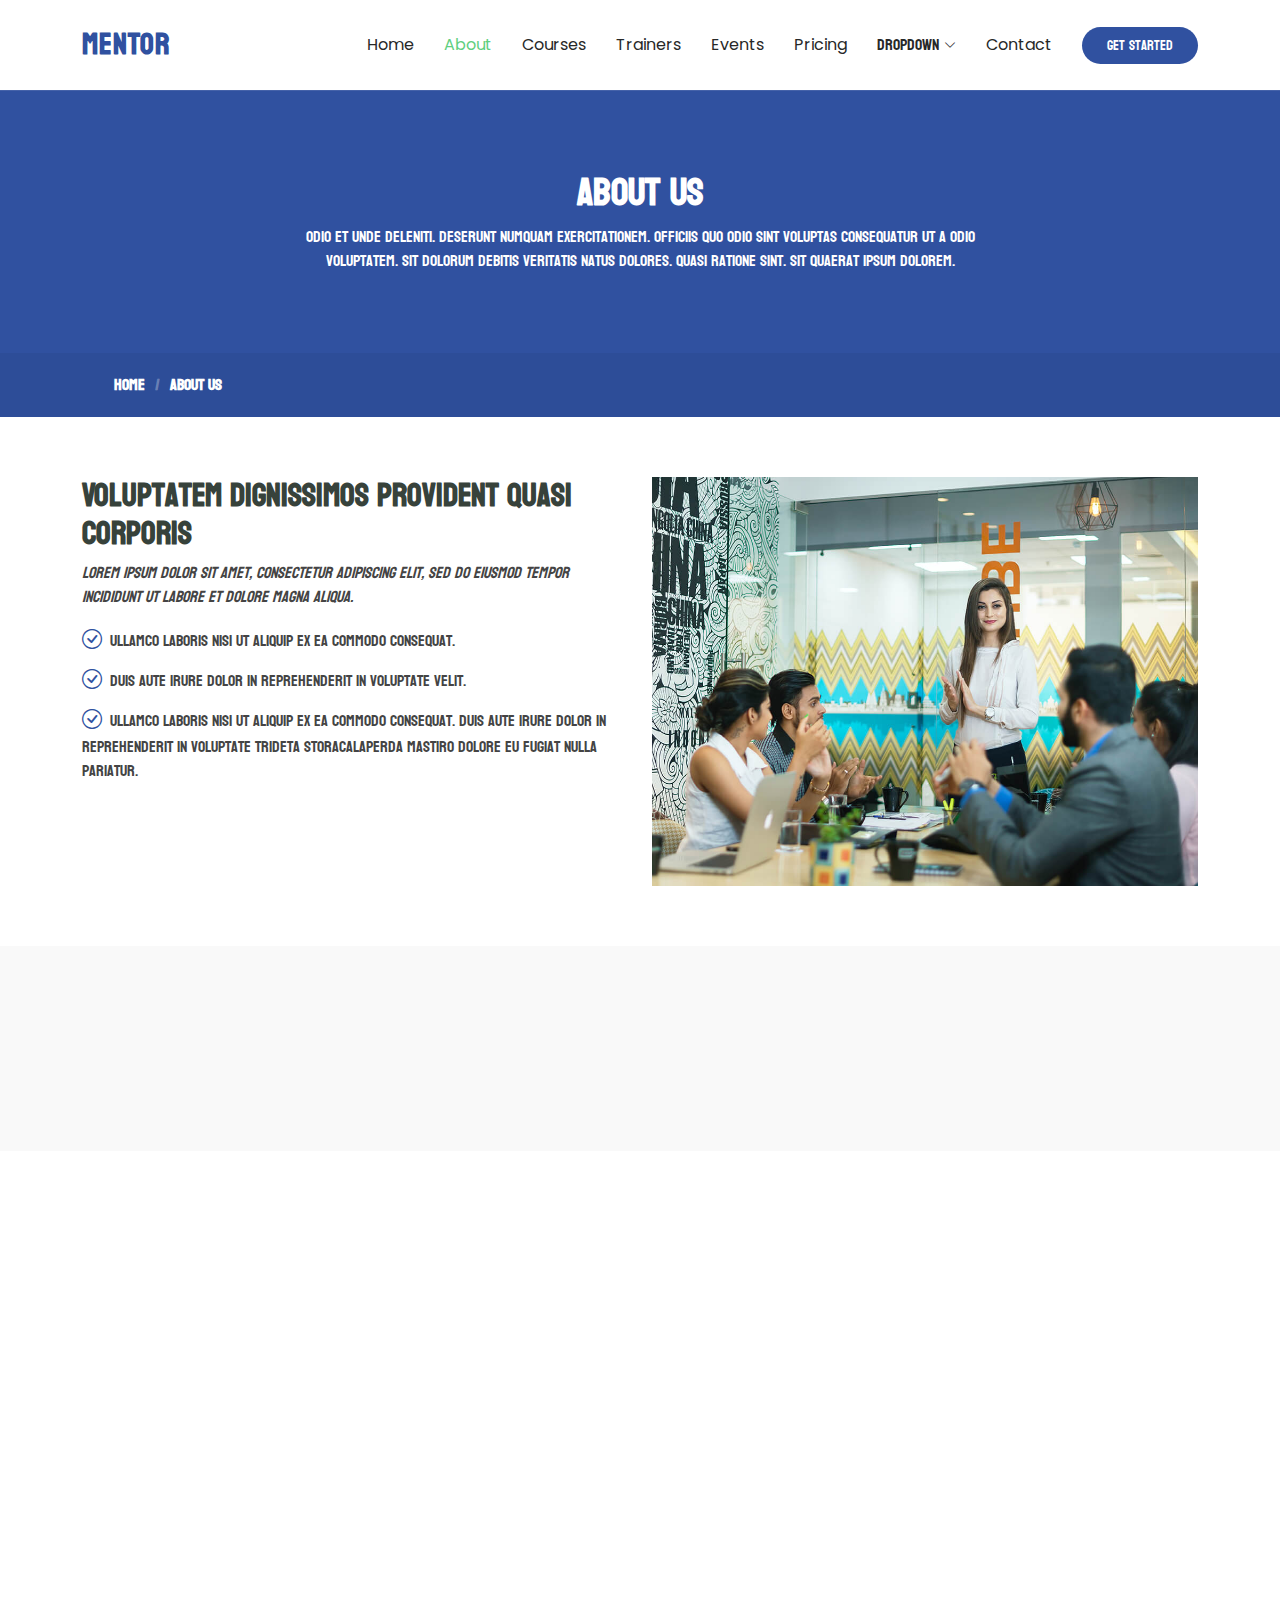
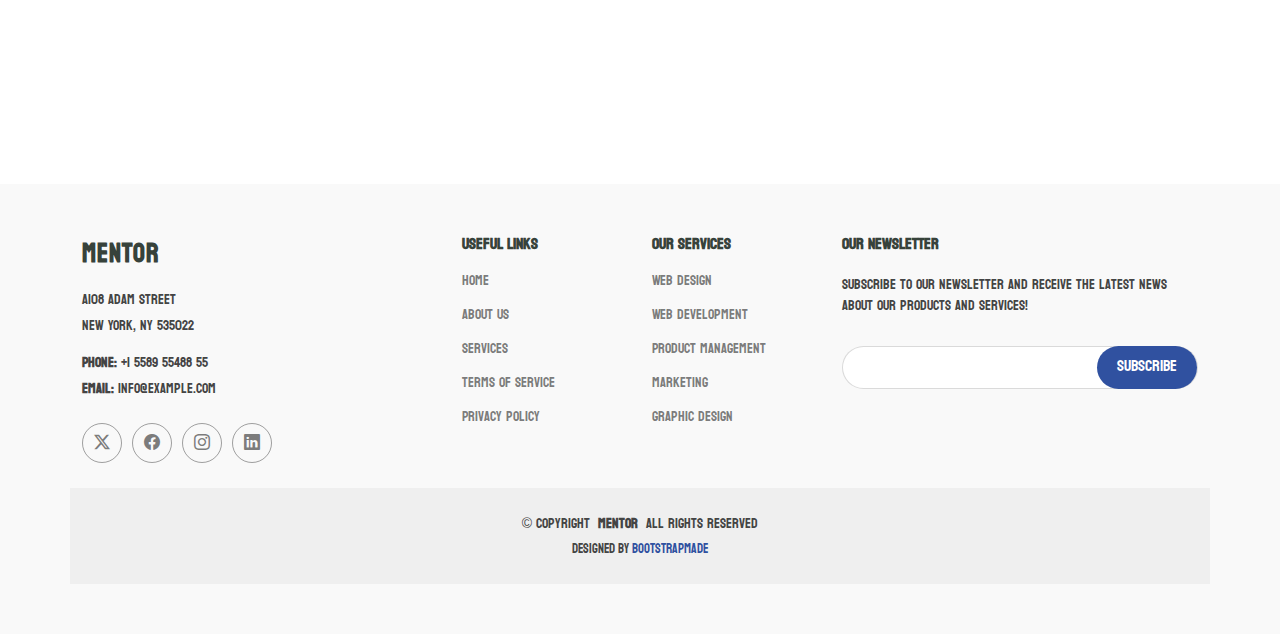
==== about.html @ 5b11e9fb "first commit" ====
<!DOCTYPE html>
<html lang="en">

<head>
  <meta charset="utf-8">
  <meta content="width=device-width, initial-scale=1.0" name="viewport">
  <title>About - Mentor Bootstrap Template</title>
  <meta name="description" content="">
  <meta name="keywords" content="">

  <!-- Favicons -->
  <link href="assets/img/favicon.png" rel="icon">
  <link href="assets/img/apple-touch-icon.png" rel="apple-touch-icon">

  <!-- Fonts -->
  <link href="https://fonts.googleapis.com" rel="preconnect">
  <link href="https://fonts.gstatic.com" rel="preconnect" crossorigin>
  <link href="https://fonts.googleapis.com/css2?family=Open+Sans:ital,wght@0,300;0,400;0,500;0,600;0,700;0,800;1,300;1,400;1,500;1,600;1,700;1,800&family=Poppins:ital,wght@0,100;0,200;0,300;0,400;0,500;0,600;0,700;0,800;0,900;1,100;1,200;1,300;1,400;1,500;1,600;1,700;1,800;1,900&family=Raleway:ital,wght@0,100;0,200;0,300;0,400;0,500;0,600;0,700;0,800;0,900;1,100;1,200;1,300;1,400;1,500;1,600;1,700;1,800;1,900&display=swap" rel="stylesheet">

  <!-- Vendor CSS Files -->
  <link href="assets/vendor/bootstrap/css/bootstrap.min.css" rel="stylesheet">
  <link href="assets/vendor/bootstrap-icons/bootstrap-icons.css" rel="stylesheet">
  <link href="assets/vendor/aos/aos.css" rel="stylesheet">
  <link href="assets/vendor/glightbox/css/glightbox.min.css" rel="stylesheet">
  <link href="assets/vendor/swiper/swiper-bundle.min.css" rel="stylesheet">

  <!-- Main CSS File -->
  <link href="assets/css/main.css" rel="stylesheet">
  <link rel="stylesheet" href="assets/css/Costomize.css">

  <!-- =======================================================
  * Template Name: Mentor
  * Template URL: https://bootstrapmade.com/mentor-free-education-bootstrap-theme/
  * Updated: Aug 07 2024 with Bootstrap v5.3.3
  * Author: BootstrapMade.com
  * License: https://bootstrapmade.com/license/
  ======================================================== -->
</head>

<body class="about-page">

  <header id="header" class="header d-flex align-items-center sticky-top">
    <div class="container-fluid container-xl position-relative d-flex align-items-center">

      <a href="index.html" class="logo d-flex align-items-center me-auto">
        <!-- Uncomment the line below if you also wish to use an image logo -->
        <!-- <img src="assets/img/logo.png" alt=""> -->
        <h1 class="sitename">Mentor</h1>
      </a>

      <nav id="navmenu" class="navmenu">
        <ul>
          <li><a href="index.html">Home<br></a></li>
          <li><a href="about.html" class="active">About</a></li>
          <li><a href="courses.html">Courses</a></li>
          <li><a href="trainers.html">Trainers</a></li>
          <li><a href="events.html">Events</a></li>
          <li><a href="pricing.html">Pricing</a></li>
          <li class="dropdown"><a href="#"><span>Dropdown</span> <i class="bi bi-chevron-down toggle-dropdown"></i></a>
            <ul>
              <li><a href="#">Dropdown 1</a></li>
              <li class="dropdown"><a href="#"><span>Deep Dropdown</span> <i class="bi bi-chevron-down toggle-dropdown"></i></a>
                <ul>
                  <li><a href="#">Deep Dropdown 1</a></li>
                  <li><a href="#">Deep Dropdown 2</a></li>
                  <li><a href="#">Deep Dropdown 3</a></li>
                  <li><a href="#">Deep Dropdown 4</a></li>
                  <li><a href="#">Deep Dropdown 5</a></li>
                </ul>
              </li>
              <li><a href="#">Dropdown 2</a></li>
              <li><a href="#">Dropdown 3</a></li>
              <li><a href="#">Dropdown 4</a></li>
            </ul>
          </li>
          <li><a href="contact.html">Contact</a></li>
        </ul>
        <i class="mobile-nav-toggle d-xl-none bi bi-list"></i>
      </nav>

      <a class="btn-getstarted" href="courses.html">Get Started</a>

    </div>
  </header>

  <main class="main">

    <!-- Page Title -->
    <div class="page-title" data-aos="fade">
      <div class="heading">
        <div class="container">
          <div class="row d-flex justify-content-center text-center">
            <div class="col-lg-8">
              <h1>About Us<br></h1>
              <p class="mb-0">Odio et unde deleniti. Deserunt numquam exercitationem. Officiis quo odio sint voluptas consequatur ut a odio voluptatem. Sit dolorum debitis veritatis natus dolores. Quasi ratione sint. Sit quaerat ipsum dolorem.</p>
            </div>
          </div>
        </div>
      </div>
      <nav class="breadcrumbs">
        <div class="container">
          <ol>
            <li><a href="index.html">Home</a></li>
            <li class="current">About Us<br></li>
          </ol>
        </div>
      </nav>
    </div><!-- End Page Title -->

    <!-- About Us Section -->
    <section id="about-us" class="section about-us">

      <div class="container">

        <div class="row gy-4">

          <div class="col-lg-6 order-1 order-lg-2" data-aos="fade-up" data-aos-delay="100">
            <img src="assets/img/about-2.jpg" class="img-fluid" alt="">
          </div>

          <div class="col-lg-6 order-2 order-lg-1 content" data-aos="fade-up" data-aos-delay="200">
            <h3>Voluptatem dignissimos provident quasi corporis</h3>
            <p class="fst-italic">
              Lorem ipsum dolor sit amet, consectetur adipiscing elit, sed do eiusmod tempor incididunt ut labore et dolore
              magna aliqua.
            </p>
            <ul>
              <li><i class="bi bi-check-circle"></i> <span>Ullamco laboris nisi ut aliquip ex ea commodo consequat.</span></li>
              <li><i class="bi bi-check-circle"></i> <span>Duis aute irure dolor in reprehenderit in voluptate velit.</span></li>
              <li><i class="bi bi-check-circle"></i> <span>Ullamco laboris nisi ut aliquip ex ea commodo consequat. Duis aute irure dolor in reprehenderit in voluptate trideta storacalaperda mastiro dolore eu fugiat nulla pariatur.</span></li>
            </ul>
          </div>

        </div>

      </div>

    </section><!-- /About Us Section -->

    <!-- Counts Section -->
    <section id="counts" class="section counts light-background">

      <div class="container" data-aos="fade-up" data-aos-delay="100">

        <div class="row gy-4">

          <div class="col-lg-3 col-md-6">
            <div class="stats-item text-center w-100 h-100">
              <span data-purecounter-start="0" data-purecounter-end="1232" data-purecounter-duration="1" class="purecounter"></span>
              <p>Students</p>
            </div>
          </div><!-- End Stats Item -->

          <div class="col-lg-3 col-md-6">
            <div class="stats-item text-center w-100 h-100">
              <span data-purecounter-start="0" data-purecounter-end="64" data-purecounter-duration="1" class="purecounter"></span>
              <p>Courses</p>
            </div>
          </div><!-- End Stats Item -->

          <div class="col-lg-3 col-md-6">
            <div class="stats-item text-center w-100 h-100">
              <span data-purecounter-start="0" data-purecounter-end="42" data-purecounter-duration="1" class="purecounter"></span>
              <p>Events</p>
            </div>
          </div><!-- End Stats Item -->

          <div class="col-lg-3 col-md-6">
            <div class="stats-item text-center w-100 h-100">
              <span data-purecounter-start="0" data-purecounter-end="24" data-purecounter-duration="1" class="purecounter"></span>
              <p>Trainers</p>
            </div>
          </div><!-- End Stats Item -->

        </div>

      </div>

    </section><!-- /Counts Section -->

    <!-- Testimonials Section -->
    <section id="testimonials" class="testimonials section">

      <!-- Section Title -->
      <div class="container section-title" data-aos="fade-up">
        <h2>Testimonials</h2>
        <p>What are they saying</p>
      </div><!-- End Section Title -->

      <div class="container" data-aos="fade-up" data-aos-delay="100">

        <div class="swiper init-swiper">
          <script type="application/json" class="swiper-config">
            {
              "loop": true,
              "speed": 600,
              "autoplay": {
                "delay": 5000
              },
              "slidesPerView": "auto",
              "pagination": {
                "el": ".swiper-pagination",
                "type": "bullets",
                "clickable": true
              },
              "breakpoints": {
                "320": {
                  "slidesPerView": 1,
                  "spaceBetween": 40
                },
                "1200": {
                  "slidesPerView": 2,
                  "spaceBetween": 20
                }
              }
            }
          </script>
          <div class="swiper-wrapper">

            <div class="swiper-slide">
              <div class="testimonial-wrap">
                <div class="testimonial-item">
                  <img src="assets/img/testimonials/testimonials-1.jpg" class="testimonial-img" alt="">
                  <h3>Saul Goodman</h3>
                  <h4>Ceo &amp; Founder</h4>
                  <div class="stars">
                    <i class="bi bi-star-fill"></i><i class="bi bi-star-fill"></i><i class="bi bi-star-fill"></i><i class="bi bi-star-fill"></i><i class="bi bi-star-fill"></i>
                  </div>
                  <p>
                    <i class="bi bi-quote quote-icon-left"></i>
                    <span>Proin iaculis purus consequat sem cure digni ssim donec porttitora entum suscipit rhoncus. Accusantium quam, ultricies eget id, aliquam eget nibh et. Maecen aliquam, risus at semper.</span>
                    <i class="bi bi-quote quote-icon-right"></i>
                  </p>
                </div>
              </div>
            </div><!-- End testimonial item -->

            <div class="swiper-slide">
              <div class="testimonial-wrap">
                <div class="testimonial-item">
                  <img src="assets/img/testimonials/testimonials-2.jpg" class="testimonial-img" alt="">
                  <h3>Sara Wilsson</h3>
                  <h4>Designer</h4>
                  <div class="stars">
                    <i class="bi bi-star-fill"></i><i class="bi bi-star-fill"></i><i class="bi bi-star-fill"></i><i class="bi bi-star-fill"></i><i class="bi bi-star-fill"></i>
                  </div>
                  <p>
                    <i class="bi bi-quote quote-icon-left"></i>
                    <span>Export tempor illum tamen malis malis eram quae irure esse labore quem cillum quid cillum eram malis quorum velit fore eram velit sunt aliqua noster fugiat irure amet legam anim culpa.</span>
                    <i class="bi bi-quote quote-icon-right"></i>
                  </p>
                </div>
              </div>
            </div><!-- End testimonial item -->

            <div class="swiper-slide">
              <div class="testimonial-wrap">
                <div class="testimonial-item">
                  <img src="assets/img/testimonials/testimonials-3.jpg" class="testimonial-img" alt="">
                  <h3>Jena Karlis</h3>
                  <h4>Store Owner</h4>
                  <div class="stars">
                    <i class="bi bi-star-fill"></i><i class="bi bi-star-fill"></i><i class="bi bi-star-fill"></i><i class="bi bi-star-fill"></i><i class="bi bi-star-fill"></i>
                  </div>
                  <p>
                    <i class="bi bi-quote quote-icon-left"></i>
                    <span>Enim nisi quem export duis labore cillum quae magna enim sint quorum nulla quem veniam duis minim tempor labore quem eram duis noster aute amet eram fore quis sint minim.</span>
                    <i class="bi bi-quote quote-icon-right"></i>
                  </p>
                </div>
              </div>
            </div><!-- End testimonial item -->

            <div class="swiper-slide">
              <div class="testimonial-wrap">
                <div class="testimonial-item">
                  <img src="assets/img/testimonials/testimonials-4.jpg" class="testimonial-img" alt="">
                  <h3>Matt Brandon</h3>
                  <h4>Freelancer</h4>
                  <div class="stars">
                    <i class="bi bi-star-fill"></i><i class="bi bi-star-fill"></i><i class="bi bi-star-fill"></i><i class="bi bi-star-fill"></i><i class="bi bi-star-fill"></i>
                  </div>
                  <p>
                    <i class="bi bi-quote quote-icon-left"></i>
                    <span>Fugiat enim eram quae cillum dolore dolor amet nulla culpa multos export minim fugiat minim velit minim dolor enim duis veniam ipsum anim magna sunt elit fore quem dolore labore illum veniam.</span>
                    <i class="bi bi-quote quote-icon-right"></i>
                  </p>
                </div>
              </div>
            </div><!-- End testimonial item -->

            <div class="swiper-slide">
              <div class="testimonial-wrap">
                <div class="testimonial-item">
                  <img src="assets/img/testimonials/testimonials-5.jpg" class="testimonial-img" alt="">
                  <h3>John Larson</h3>
                  <h4>Entrepreneur</h4>
                  <div class="stars">
                    <i class="bi bi-star-fill"></i><i class="bi bi-star-fill"></i><i class="bi bi-star-fill"></i><i class="bi bi-star-fill"></i><i class="bi bi-star-fill"></i>
                  </div>
                  <p>
                    <i class="bi bi-quote quote-icon-left"></i>
                    <span>Quis quorum aliqua sint quem legam fore sunt eram irure aliqua veniam tempor noster veniam enim culpa labore duis sunt culpa nulla illum cillum fugiat legam esse veniam culpa fore nisi cillum quid.</span>
                    <i class="bi bi-quote quote-icon-right"></i>
                  </p>
                </div>
              </div>
            </div><!-- End testimonial item -->

          </div>
          <div class="swiper-pagination"></div>
        </div>

      </div>

    </section><!-- /Testimonials Section -->

  </main>

  <footer id="footer" class="footer position-relative light-background">

    <div class="container footer-top">
      <div class="row gy-4">
        <div class="col-lg-4 col-md-6 footer-about">
          <a href="index.html" class="logo d-flex align-items-center">
            <span class="sitename">Mentor</span>
          </a>
          <div class="footer-contact pt-3">
            <p>A108 Adam Street</p>
            <p>New York, NY 535022</p>
            <p class="mt-3"><strong>Phone:</strong> <span>+1 5589 55488 55</span></p>
            <p><strong>Email:</strong> <span>info@example.com</span></p>
          </div>
          <div class="social-links d-flex mt-4">
            <a href=""><i class="bi bi-twitter-x"></i></a>
            <a href=""><i class="bi bi-facebook"></i></a>
            <a href=""><i class="bi bi-instagram"></i></a>
            <a href=""><i class="bi bi-linkedin"></i></a>
          </div>
        </div>

        <div class="col-lg-2 col-md-3 footer-links">
          <h4>Useful Links</h4>
          <ul>
            <li><a href="#">Home</a></li>
            <li><a href="#">About us</a></li>
            <li><a href="#">Services</a></li>
            <li><a href="#">Terms of service</a></li>
            <li><a href="#">Privacy policy</a></li>
          </ul>
        </div>

        <div class="col-lg-2 col-md-3 footer-links">
          <h4>Our Services</h4>
          <ul>
            <li><a href="#">Web Design</a></li>
            <li><a href="#">Web Development</a></li>
            <li><a href="#">Product Management</a></li>
            <li><a href="#">Marketing</a></li>
            <li><a href="#">Graphic Design</a></li>
          </ul>
        </div>

        <div class="col-lg-4 col-md-12 footer-newsletter">
          <h4>Our Newsletter</h4>
          <p>Subscribe to our newsletter and receive the latest news about our products and services!</p>
          <form action="forms/newsletter.php" method="post" class="php-email-form">
            <div class="newsletter-form"><input type="email" name="email"><input type="submit" value="Subscribe"></div>
            <div class="loading">Loading</div>
            <div class="error-message"></div>
            <div class="sent-message">Your subscription request has been sent. Thank you!</div>
          </form>
        </div>

      </div>
    </div>

    <div class="container copyright text-center mt-4">
      <p>© <span>Copyright</span> <strong class="px-1 sitename">Mentor</strong> <span>All Rights Reserved</span></p>
      <div class="credits">
        <!-- All the links in the footer should remain intact. -->
        <!-- You can delete the links only if you've purchased the pro version. -->
        <!-- Licensing information: https://bootstrapmade.com/license/ -->
        <!-- Purchase the pro version with working PHP/AJAX contact form: [buy-url] -->
        Designed by <a href="https://bootstrapmade.com/">BootstrapMade</a>
      </div>
    </div>

  </footer>

  <!-- Scroll Top -->
  <a href="#" id="scroll-top" class="scroll-top d-flex align-items-center justify-content-center"><i class="bi bi-arrow-up-short"></i></a>

  <!-- Preloader -->
  <div id="preloader"></div>

  <!-- Vendor JS Files -->
  <script src="assets/vendor/bootstrap/js/bootstrap.bundle.min.js"></script>
  <script src="assets/vendor/php-email-form/validate.js"></script>
  <script src="assets/vendor/aos/aos.js"></script>
  <script src="assets/vendor/glightbox/js/glightbox.min.js"></script>
  <script src="assets/vendor/purecounter/purecounter_vanilla.js"></script>
  <script src="assets/vendor/swiper/swiper-bundle.min.js"></script>

  <!-- Main JS File -->
  <script src="assets/js/main.js"></script>

</body>

</html>
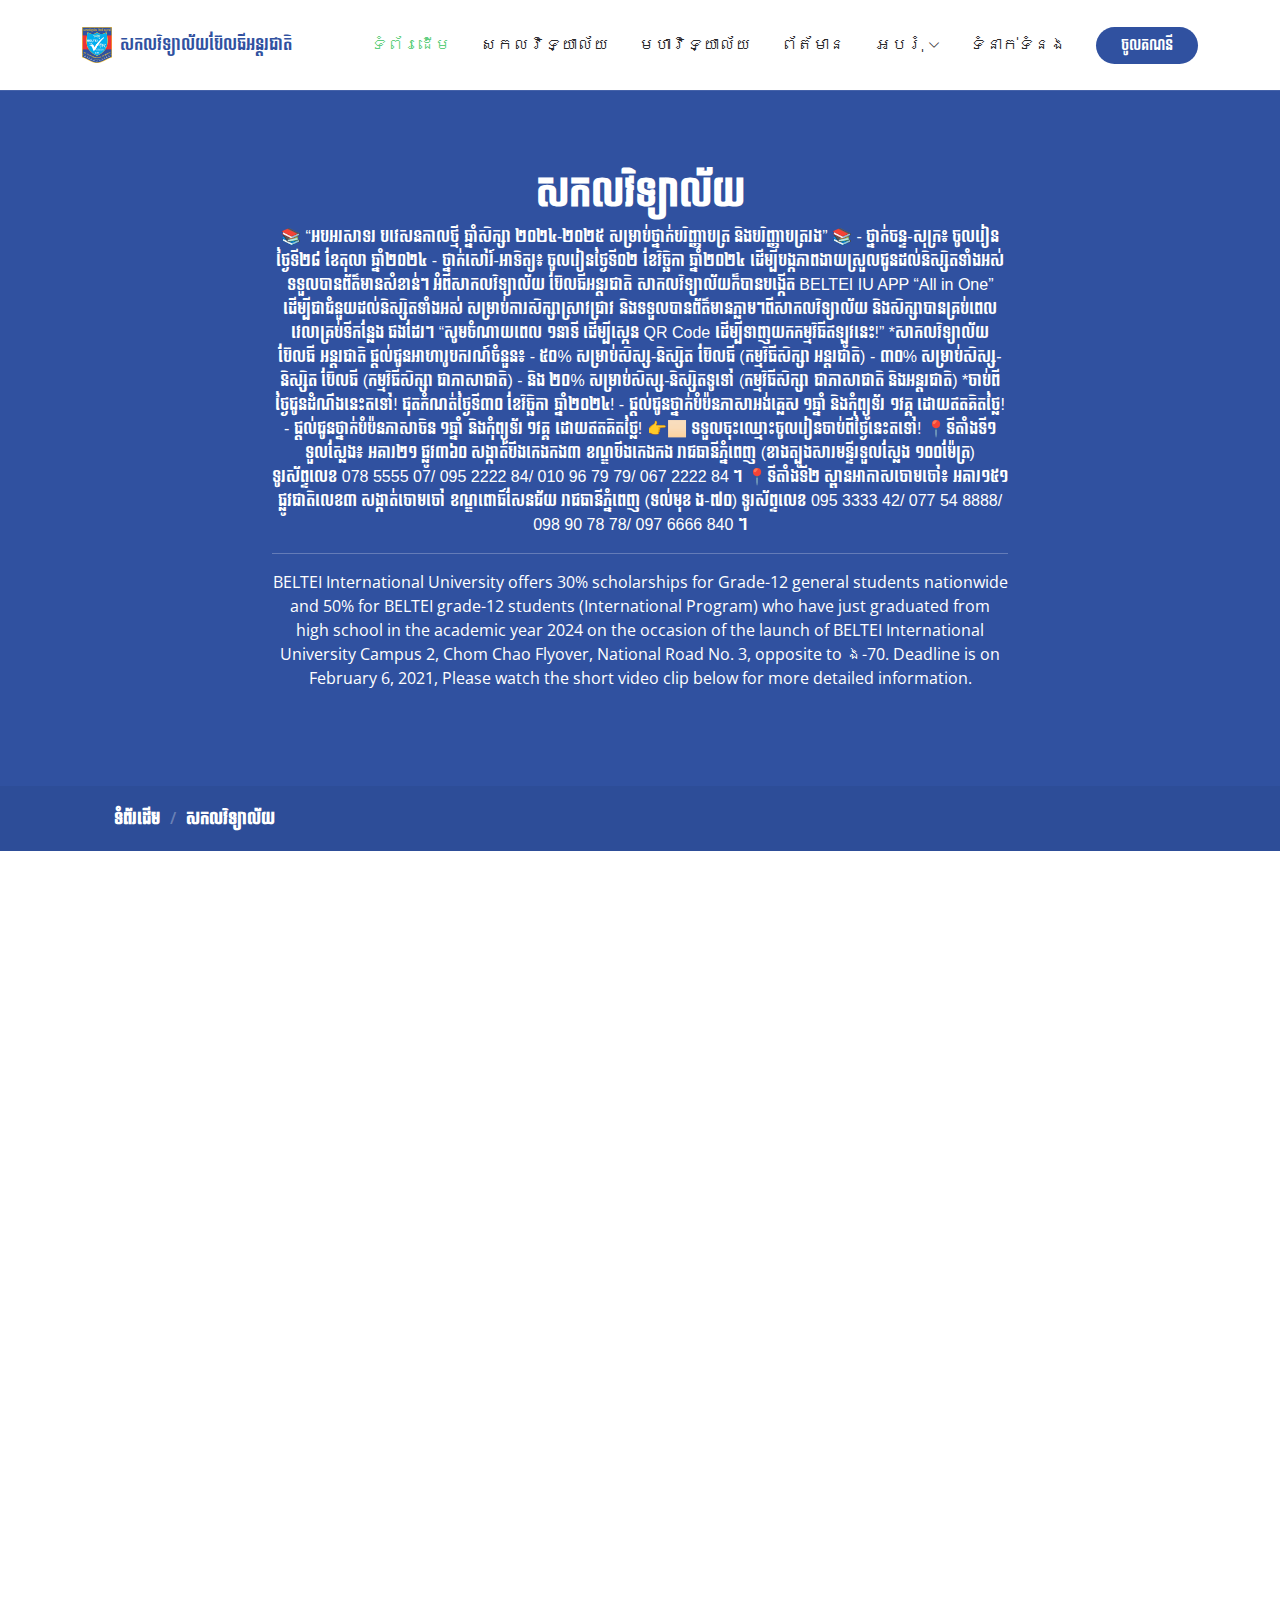
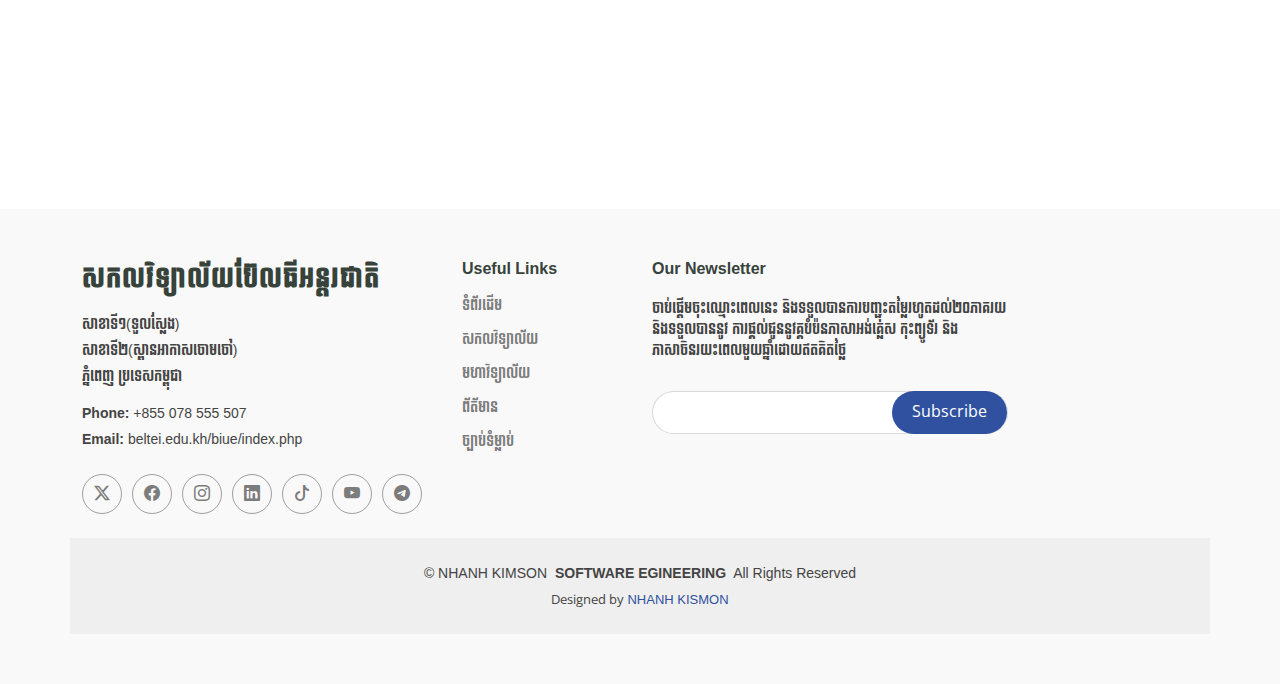
==== commit 4d1c943a: "3.0.1" ====
--- a/about.html
+++ b/about.html
@@ -28,58 +28,41 @@
   <link href="assets/css/main.css" rel="stylesheet">
   <link rel="stylesheet" href="assets/css/Costomize.css">
 
-  <!-- =======================================================
-  * Template Name: Mentor
-  * Template URL: https://bootstrapmade.com/mentor-free-education-bootstrap-theme/
-  * Updated: Aug 07 2024 with Bootstrap v5.3.3
-  * Author: BootstrapMade.com
-  * License: https://bootstrapmade.com/license/
-  ======================================================== -->
 </head>
 
 <body class="about-page">
 
   <header id="header" class="header d-flex align-items-center sticky-top">
-    <div class="container-fluid container-xl position-relative d-flex align-items-center">
-
-      <a href="index.html" class="logo d-flex align-items-center me-auto">
-        <!-- Uncomment the line below if you also wish to use an image logo -->
-        <!-- <img src="assets/img/logo.png" alt=""> -->
-        <h1 class="sitename">Mentor</h1>
+    <div
+      class="container-fluid container-xl position-relative d-flex align-items-center"
+    >
+      <a href="index.html" class="logo d-flex align-items-center justify-content-center me-auto">
+
+        <img src="/assets/img/Logo_.png" alt="" />
+        សកលវិទ្យាល័យប៊ែលធីអន្ត​រជាតិ
       </a>
 
       <nav id="navmenu" class="navmenu">
         <ul>
-          <li><a href="index.html">Home<br></a></li>
-          <li><a href="about.html" class="active">About</a></li>
-          <li><a href="courses.html">Courses</a></li>
-          <li><a href="trainers.html">Trainers</a></li>
-          <li><a href="events.html">Events</a></li>
-          <li><a href="pricing.html">Pricing</a></li>
-          <li class="dropdown"><a href="#"><span>Dropdown</span> <i class="bi bi-chevron-down toggle-dropdown"></i></a>
+          <li>
+            <a href="index.html" class="active">ទំព័រដើម​<br /></a>
+          </li>
+          <li><a href="about.html">សកលវិទ្យាល័យ</a></li>
+          <li><a href="courses.html">មហាវិទ្យាល័យ</a></li>
+          <li><a href="events.html">ព័ត័មាន</a></li>
+          <li class="dropdown"><a href="#">អបរុំ</span><i class="bi bi-chevron-down toggle-dropdown"></i></a>
             <ul>
-              <li><a href="#">Dropdown 1</a></li>
-              <li class="dropdown"><a href="#"><span>Deep Dropdown</span> <i class="bi bi-chevron-down toggle-dropdown"></i></a>
-                <ul>
-                  <li><a href="#">Deep Dropdown 1</a></li>
-                  <li><a href="#">Deep Dropdown 2</a></li>
-                  <li><a href="#">Deep Dropdown 3</a></li>
-                  <li><a href="#">Deep Dropdown 4</a></li>
-                  <li><a href="#">Deep Dropdown 5</a></li>
-                </ul>
-              </li>
-              <li><a href="#">Dropdown 2</a></li>
-              <li><a href="#">Dropdown 3</a></li>
-              <li><a href="#">Dropdown 4</a></li>
+              <li><a href="#">សាលាប៊ែលធីអន្ត​រជាតិ</a></li>
+              <li><a href="#">ប៊ែលធីទំនាក់ទំនងអន្តរជាតិ</a></li>
+              <li><a href="#">ប៊ែលធី មជ្ឈមព្ឌលប្រលង</a></li>
             </ul>
           </li>
-          <li><a href="contact.html">Contact</a></li>
+          <li><a href="contact.html">ទំនាក់ទំនង</a></li>
         </ul>
         <i class="mobile-nav-toggle d-xl-none bi bi-list"></i>
       </nav>
 
-      <a class="btn-getstarted" href="courses.html">Get Started</a>
-
+      <a class="btn-getstarted" href="Login.html">​ចូលគណនី</a>
     </div>
   </header>
 
@@ -91,8 +74,27 @@
         <div class="container">
           <div class="row d-flex justify-content-center text-center">
             <div class="col-lg-8">
-              <h1>About Us<br></h1>
-              <p class="mb-0">Odio et unde deleniti. Deserunt numquam exercitationem. Officiis quo odio sint voluptas consequatur ut a odio voluptatem. Sit dolorum debitis veritatis natus dolores. Quasi ratione sint. Sit quaerat ipsum dolorem.</p>
+              <h1>សកលវិទ្យាល័យ<br></h1>
+              <p class="mb-0">📚 “អបអរសាទរ បវេសនកាលថ្មី ឆ្នាំសិក្សា ២០២៤-២០២៥ សម្រាប់ថ្នាក់បរិញ្ញាបត្រ និងបរិញ្ញាបត្ររង” 📚
+                - ថ្នាក់ចន្ទ-សុក្រ៖ ចូលរៀនថ្ងៃទី២៨ ខែតុលា ឆ្នាំ២០២៤
+                - ថ្នាក់សៅរ៍-អាទិត្យ៖ ចូលរៀនថ្ងៃទី០២ ខែវិច្ឆិកា ឆ្នាំ២០២៤
+                ដើម្បីបង្កភាពងាយស្រួលជូនដល់និស្សិតទាំងអស់ ទទួលបានព័ត៌មានសំខាន់ៗ អំពីសាកលវិទ្យាល័យ ប៊ែលធីអន្តរជាតិ សាកលវិទ្យាល័យក៏បានបង្កើត BELTEI IU APP “All in One” ដើម្បីជាជំនួយដល់និស្សិតទាំងអស់ សម្រាប់ការសិក្សាស្រាវជ្រាវ និងទទួលបានព័ត៌មានភ្លាមៗពីសាកលវិទ្យាល័យ និងសិក្សាបានគ្រប់ពេលវេលាគ្រប់ទីកន្លែង ផងដែរ។ 
+                “សូមចំណាយពេល ១នាទី ដើម្បីស្កេន QR Code ដើម្បីទាញយកកម្មវិធីឥឡូវនេះ!”
+                *សាកលវិទ្យាល័យ ប៊ែលធី អន្តរជាតិ ផ្តល់ជូនអាហារូបករណ៍ចំនួន៖
+                - ៥០% សម្រាប់សិស្ស-និស្សិត ប៊ែលធី (កម្មវិធីសិក្សា អន្តរជាតិ) 
+                - ៣០% សម្រាប់សិស្ស-និស្សិត ប៊ែលធី (កម្មវិធីសិក្សា ជាភាសាជាតិ) 
+                - និង ២០% សម្រាប់សិស្ស-និស្សិតទូទៅ (កម្មវិធីសិក្សា ជាភាសាជាតិ និងអន្តរជាតិ) 
+                *ចាប់ពីថ្ងៃជូនដំណឹងនេះតទៅ! ផុតកំណត់ថ្ងៃទី៣០ ខែវិច្ឆិកា ឆ្នាំ២០២៤!
+                - ផ្ដល់ជូនថ្នាក់បំប៉នភាសាអង់គ្លេស ​១ឆ្នាំ និងកុំព្យូទ័រ ១វគ្គ ដោយឥតគិតថ្លៃ!
+                - ផ្ដល់ជូនថ្នាក់បំប៉នភាសាចិន ​១ឆ្នាំ និងកុំព្យូទ័រ ១វគ្គ ដោយឥតគិតថ្លៃ!
+                👉🏻 ទទួលចុះឈ្មោះចូលរៀនចាប់ពីថ្ងៃនេះតទៅ!
+                📍ទីតាំងទី១ ទួលស្លែង៖ អគារ២១ ផ្លូវ៣៦០ សង្កាត់បឹងកេងកង៣ ខណ្ឌបឹងកេងកង រាជធានីភ្នំពេញ (ខាងត្បូងសារមន្ទីរទួលស្លែង ១០០ម៉ែត្រ) ទូរស័ព្ទលេខ 078 5555 07/ 095 2222 84/ 010 96 79 79/ 067 2222 84 ។
+                📍ទីតាំងទី២ ស្ពានអាកាសចោមចៅ៖ អគារ១៥១ ផ្លូវជាតិលេខ៣ សង្កាត់ចោមចៅ ខណ្ឌពោធិ៍សែនជ័យ រាជធានីភ្នំពេញ (ទល់មុខ ង-៧០) ទូរស័ព្ទលេខ 095 3333 42/ 077 54 8888/ 098 90 78 78/ 097 6666 840 ។
+                <br>
+                <hr>
+                BELTEI International University offers 30% scholarships for Grade-12 general students nationwide and 50% for BELTEI grade-12 students (International Program) who have just graduated from high school in the academic year 2024 on the occasion of the launch of BELTEI International University Campus 2, Chom Chao Flyover, National Road No. 3, opposite to ង-70. Deadline is on February 6, 2021, 
+                Please watch the short video clip below for more detailed information.
+                </p>
             </div>
           </div>
         </div>
@@ -100,8 +102,8 @@
       <nav class="breadcrumbs">
         <div class="container">
           <ol>
-            <li><a href="index.html">Home</a></li>
-            <li class="current">About Us<br></li>
+            <li><a href="index.html">ទំព័រដើម​</a></li>
+            <li class="current"><a href="">សកលវិទ្យាល័យ</a><br></li>
           </ol>
         </div>
       </nav>
@@ -115,19 +117,18 @@
         <div class="row gy-4">
 
           <div class="col-lg-6 order-1 order-lg-2" data-aos="fade-up" data-aos-delay="100">
-            <img src="assets/img/about-2.jpg" class="img-fluid" alt="">
+            <img src="assets/img/hero-bg.jpg" class="img-fluid" alt="">
           </div>
 
           <div class="col-lg-6 order-2 order-lg-1 content" data-aos="fade-up" data-aos-delay="200">
-            <h3>Voluptatem dignissimos provident quasi corporis</h3>
+            <h3>សោភ័ណ្ឌភាព</h3>
             <p class="fst-italic">
-              Lorem ipsum dolor sit amet, consectetur adipiscing elit, sed do eiusmod tempor incididunt ut labore et dolore
-              magna aliqua.
+              សាកលវិទ្យាល័យ ប៊ែលធី អន្តរជាតិ ទាំង០២ទីតាំង មានរចនាសម្ព័ន្ធ និងសម្ភាររូបវន្តដ៏ស្រស់ស្អាត និងទំនើបៗ។
             </p>
             <ul>
-              <li><i class="bi bi-check-circle"></i> <span>Ullamco laboris nisi ut aliquip ex ea commodo consequat.</span></li>
-              <li><i class="bi bi-check-circle"></i> <span>Duis aute irure dolor in reprehenderit in voluptate velit.</span></li>
-              <li><i class="bi bi-check-circle"></i> <span>Ullamco laboris nisi ut aliquip ex ea commodo consequat. Duis aute irure dolor in reprehenderit in voluptate trideta storacalaperda mastiro dolore eu fugiat nulla pariatur.</span></li>
+              <li><i class="bi bi-check-circle"></i> <span>សម្ភារទំនើបៗ</span></li>
+              <li><i class="bi bi-check-circle"></i> <span>កន្លែងសិក្សាស្អាត​</span></li>
+              <li><i class="bi bi-check-circle"></i> <span>មានអោកាសកាងារ​ខ្ពស់ </span></li>
             </ul>
           </div>
 
@@ -136,48 +137,6 @@
       </div>
 
     </section><!-- /About Us Section -->
-
-    <!-- Counts Section -->
-    <section id="counts" class="section counts light-background">
-
-      <div class="container" data-aos="fade-up" data-aos-delay="100">
-
-        <div class="row gy-4">
-
-          <div class="col-lg-3 col-md-6">
-            <div class="stats-item text-center w-100 h-100">
-              <span data-purecounter-start="0" data-purecounter-end="1232" data-purecounter-duration="1" class="purecounter"></span>
-              <p>Students</p>
-            </div>
-          </div><!-- End Stats Item -->
-
-          <div class="col-lg-3 col-md-6">
-            <div class="stats-item text-center w-100 h-100">
-              <span data-purecounter-start="0" data-purecounter-end="64" data-purecounter-duration="1" class="purecounter"></span>
-              <p>Courses</p>
-            </div>
-          </div><!-- End Stats Item -->
-
-          <div class="col-lg-3 col-md-6">
-            <div class="stats-item text-center w-100 h-100">
-              <span data-purecounter-start="0" data-purecounter-end="42" data-purecounter-duration="1" class="purecounter"></span>
-              <p>Events</p>
-            </div>
-          </div><!-- End Stats Item -->
-
-          <div class="col-lg-3 col-md-6">
-            <div class="stats-item text-center w-100 h-100">
-              <span data-purecounter-start="0" data-purecounter-end="24" data-purecounter-duration="1" class="purecounter"></span>
-              <p>Trainers</p>
-            </div>
-          </div><!-- End Stats Item -->
-
-        </div>
-
-      </div>
-
-    </section><!-- /Counts Section -->
-
     <!-- Testimonials Section -->
     <section id="testimonials" class="testimonials section">
 
@@ -220,15 +179,15 @@
             <div class="swiper-slide">
               <div class="testimonial-wrap">
                 <div class="testimonial-item">
-                  <img src="assets/img/testimonials/testimonials-1.jpg" class="testimonial-img" alt="">
-                  <h3>Saul Goodman</h3>
-                  <h4>Ceo &amp; Founder</h4>
+                  <img src="assets/img/trainers/trainer-1.jpg" class="testimonial-img" alt="">
+                  <h3>LY CHHENG</h3>
+                  <h4>ស្ថាបនិក ប៊ែលធីគ្រុប </h4>
                   <div class="stars">
                     <i class="bi bi-star-fill"></i><i class="bi bi-star-fill"></i><i class="bi bi-star-fill"></i><i class="bi bi-star-fill"></i><i class="bi bi-star-fill"></i>
                   </div>
                   <p>
                     <i class="bi bi-quote quote-icon-left"></i>
-                    <span>Proin iaculis purus consequat sem cure digni ssim donec porttitora entum suscipit rhoncus. Accusantium quam, ultricies eget id, aliquam eget nibh et. Maecen aliquam, risus at semper.</span>
+                    <span> ឯកឧត្តមបណ្ឌិត លី ឆេង ដែលជាស្ថាវបនិក ប៊ែលធីគ្រុប </span>
                     <i class="bi bi-quote quote-icon-right"></i>
                   </p>
                 </div>
@@ -238,75 +197,21 @@
             <div class="swiper-slide">
               <div class="testimonial-wrap">
                 <div class="testimonial-item">
-                  <img src="assets/img/testimonials/testimonials-2.jpg" class="testimonial-img" alt="">
-                  <h3>Sara Wilsson</h3>
-                  <h4>Designer</h4>
+                  <img src="assets/img/trainers/trainer-2.jpg" class="testimonial-img" alt="">
+                  <h3>LY NAVUTH</h3>
+                  <h4>President</h4>
                   <div class="stars">
                     <i class="bi bi-star-fill"></i><i class="bi bi-star-fill"></i><i class="bi bi-star-fill"></i><i class="bi bi-star-fill"></i><i class="bi bi-star-fill"></i>
                   </div>
                   <p>
                     <i class="bi bi-quote quote-icon-left"></i>
-                    <span>Export tempor illum tamen malis malis eram quae irure esse labore quem cillum quid cillum eram malis quorum velit fore eram velit sunt aliqua noster fugiat irure amet legam anim culpa.</span>
+                    <span>ឯកឧត្តម លី ណាវុឌ្ឍ អគ្គនាយករង នៃប៊ែលធី គ្រុប និងជាសាកលវិទ្យាធិការ នៃសាកលវិទ្យាល័យ ប៊ែលធី អន្តរជាតិ</span>
                     <i class="bi bi-quote quote-icon-right"></i>
                   </p>
                 </div>
               </div>
             </div><!-- End testimonial item -->
 
-            <div class="swiper-slide">
-              <div class="testimonial-wrap">
-                <div class="testimonial-item">
-                  <img src="assets/img/testimonials/testimonials-3.jpg" class="testimonial-img" alt="">
-                  <h3>Jena Karlis</h3>
-                  <h4>Store Owner</h4>
-                  <div class="stars">
-                    <i class="bi bi-star-fill"></i><i class="bi bi-star-fill"></i><i class="bi bi-star-fill"></i><i class="bi bi-star-fill"></i><i class="bi bi-star-fill"></i>
-                  </div>
-                  <p>
-                    <i class="bi bi-quote quote-icon-left"></i>
-                    <span>Enim nisi quem export duis labore cillum quae magna enim sint quorum nulla quem veniam duis minim tempor labore quem eram duis noster aute amet eram fore quis sint minim.</span>
-                    <i class="bi bi-quote quote-icon-right"></i>
-                  </p>
-                </div>
-              </div>
-            </div><!-- End testimonial item -->
-
-            <div class="swiper-slide">
-              <div class="testimonial-wrap">
-                <div class="testimonial-item">
-                  <img src="assets/img/testimonials/testimonials-4.jpg" class="testimonial-img" alt="">
-                  <h3>Matt Brandon</h3>
-                  <h4>Freelancer</h4>
-                  <div class="stars">
-                    <i class="bi bi-star-fill"></i><i class="bi bi-star-fill"></i><i class="bi bi-star-fill"></i><i class="bi bi-star-fill"></i><i class="bi bi-star-fill"></i>
-                  </div>
-                  <p>
-                    <i class="bi bi-quote quote-icon-left"></i>
-                    <span>Fugiat enim eram quae cillum dolore dolor amet nulla culpa multos export minim fugiat minim velit minim dolor enim duis veniam ipsum anim magna sunt elit fore quem dolore labore illum veniam.</span>
-                    <i class="bi bi-quote quote-icon-right"></i>
-                  </p>
-                </div>
-              </div>
-            </div><!-- End testimonial item -->
-
-            <div class="swiper-slide">
-              <div class="testimonial-wrap">
-                <div class="testimonial-item">
-                  <img src="assets/img/testimonials/testimonials-5.jpg" class="testimonial-img" alt="">
-                  <h3>John Larson</h3>
-                  <h4>Entrepreneur</h4>
-                  <div class="stars">
-                    <i class="bi bi-star-fill"></i><i class="bi bi-star-fill"></i><i class="bi bi-star-fill"></i><i class="bi bi-star-fill"></i><i class="bi bi-star-fill"></i>
-                  </div>
-                  <p>
-                    <i class="bi bi-quote quote-icon-left"></i>
-                    <span>Quis quorum aliqua sint quem legam fore sunt eram irure aliqua veniam tempor noster veniam enim culpa labore duis sunt culpa nulla illum cillum fugiat legam esse veniam culpa fore nisi cillum quid.</span>
-                    <i class="bi bi-quote quote-icon-right"></i>
-                  </p>
-                </div>
-              </div>
-            </div><!-- End testimonial item -->
-
           </div>
           <div class="swiper-pagination"></div>
         </div>
@@ -318,74 +223,79 @@
   </main>
 
   <footer id="footer" class="footer position-relative light-background">
-
     <div class="container footer-top">
       <div class="row gy-4">
         <div class="col-lg-4 col-md-6 footer-about">
           <a href="index.html" class="logo d-flex align-items-center">
-            <span class="sitename">Mentor</span>
+            <span class="sitename">សកលវិទ្យាល័យប៊ែលធីអន្ត​រជាតិ</span>
           </a>
           <div class="footer-contact pt-3">
-            <p>A108 Adam Street</p>
-            <p>New York, NY 535022</p>
-            <p class="mt-3"><strong>Phone:</strong> <span>+1 5589 55488 55</span></p>
-            <p><strong>Email:</strong> <span>info@example.com</span></p>
+            <p>សាខាទី១​(ទួលស្លែង)</p>
+            <p>សាខាទី២​(ស្ពានអាកាសចោមចៅ)</p>
+            <p>ភ្នំពេញ​ ប្រទេសកម្ពុជា</p>
+            <p class="mt-3">
+              <strong>Phone:</strong> <span>+855 078 555 507</span>
+            </p>
+            <p><strong>Email:</strong> <span>beltei.edu.kh/biue/index.php</span></p>
           </div>
           <div class="social-links d-flex mt-4">
             <a href=""><i class="bi bi-twitter-x"></i></a>
             <a href=""><i class="bi bi-facebook"></i></a>
             <a href=""><i class="bi bi-instagram"></i></a>
             <a href=""><i class="bi bi-linkedin"></i></a>
+            <a href=""><i class="bi bi-tiktok"></i></a>
+            <a href=""><i class="bi bi-youtube"></i></a>
+            <a href=""><i class="bi bi-telegram"></i></a>
           </div>
         </div>
 
         <div class="col-lg-2 col-md-3 footer-links">
           <h4>Useful Links</h4>
           <ul>
-            <li><a href="#">Home</a></li>
-            <li><a href="#">About us</a></li>
-            <li><a href="#">Services</a></li>
-            <li><a href="#">Terms of service</a></li>
-            <li><a href="#">Privacy policy</a></li>
-          </ul>
-        </div>
-
-        <div class="col-lg-2 col-md-3 footer-links">
-          <h4>Our Services</h4>
-          <ul>
-            <li><a href="#">Web Design</a></li>
-            <li><a href="#">Web Development</a></li>
-            <li><a href="#">Product Management</a></li>
-            <li><a href="#">Marketing</a></li>
-            <li><a href="#">Graphic Design</a></li>
+            <li><a href="#">ទំព័រដើម​</a></li>
+            <li><a href="#">សកលវិទ្យាល័យ</a></li>
+            <li><a href="#">មហាវិទ្យាល័យ</a></li>
+            <li><a href="#">ព័ត័មាន</a></li>
+            <li><a href="#">ច្បាប់ទំម្លាប់</a></li>
           </ul>
         </div>
 
         <div class="col-lg-4 col-md-12 footer-newsletter">
           <h4>Our Newsletter</h4>
-          <p>Subscribe to our newsletter and receive the latest news about our products and services!</p>
-          <form action="forms/newsletter.php" method="post" class="php-email-form">
-            <div class="newsletter-form"><input type="email" name="email"><input type="submit" value="Subscribe"></div>
+          <p>
+            ចាប់ផ្ដើម​ចុះឈ្មោះពេលនេះ និងទទួលបាន​ការបញ្ជុះតម្លៃរហូត​ដល់២០ភាគរយ និង​ទទួលបាននូវ ការផ្គល់ជូននូវគ្គបំប៉នភាសាអង់គ្លេស​ កុះព្យូទ័រ​ និង​ភាសាចិនរយះពេលមួយឆ្នាំដោយឥតគិតថ្លៃ
+          </p>
+          <form
+            action="forms/newsletter.php"
+            method="post"
+            class="php-email-form"
+          >
+            <div class="newsletter-form">
+              <input type="email" name="email" /><input
+                type="submit"
+                value="Subscribe"
+              />
+            </div>
             <div class="loading">Loading</div>
             <div class="error-message"></div>
-            <div class="sent-message">Your subscription request has been sent. Thank you!</div>
+            <div class="sent-message">
+              Your subscription request has been sent. Thank you!
+            </div>
           </form>
         </div>
-
       </div>
     </div>
 
     <div class="container copyright text-center mt-4">
-      <p>© <span>Copyright</span> <strong class="px-1 sitename">Mentor</strong> <span>All Rights Reserved</span></p>
+      <p>
+        © <span>NHANH KIMSON</span>
+        <strong class="px-1 sitename">SOFTWARE EGINEERING</strong>
+        <span>All Rights Reserved</span>
+      </p>
       <div class="credits">
-        <!-- All the links in the footer should remain intact. -->
-        <!-- You can delete the links only if you've purchased the pro version. -->
-        <!-- Licensing information: https://bootstrapmade.com/license/ -->
-        <!-- Purchase the pro version with working PHP/AJAX contact form: [buy-url] -->
-        Designed by <a href="https://bootstrapmade.com/">BootstrapMade</a>
+        Designed by <a href="">NHANH KISMON</a>
       </div>
     </div>
-
   </footer>
 
   <!-- Scroll Top -->
--- a/assets/css/main.css
+++ b/assets/css/main.css
@@ -14,7 +14,7 @@
 @import url('https://fonts.googleapis.com/css2?family=Bayon&family=Koulen&family=Poppins:ital,wght@0,100;0,200;0,300;0,400;0,500;0,600;0,700;0,800;0,900;1,100;1,200;1,300;1,400;1,500;1,600;1,700;1,800;1,900&display=swap');
 :root {
   --default-font: "Open Sans",  system-ui, -apple-system, "Segoe UI", Roboto, "Helvetica Neue", Arial, "Noto Sans", "Liberation Sans", sans-serif, "Apple Color Emoji", "Segoe UI Emoji", "Segoe UI Symbol", "Noto Color Emoji";
-  --heading-font: "Bayon",  sans-serif;
+  --heading-font: sans-serif,"Bayon";
   --nav-font: "Poppins",  sans-serif;
 }
 
@@ -66,18 +66,22 @@
   background-color: var(--background-color);
   font-family: var(--default-font);
 }
+/* form Login and register */
 
 a {
   color: var(--accent-color);
   text-decoration: none;
   transition: 0.3s;
+  font-family: var(--heading-font);
 }
 
 a:hover {
   color: color-mix(in srgb, var(--accent-color), transparent 25%);
   text-decoration: none;
 }
-
+p{
+  font-family: sans-serif, "Bayon";
+}
 h1,
 h2,
 h3,
